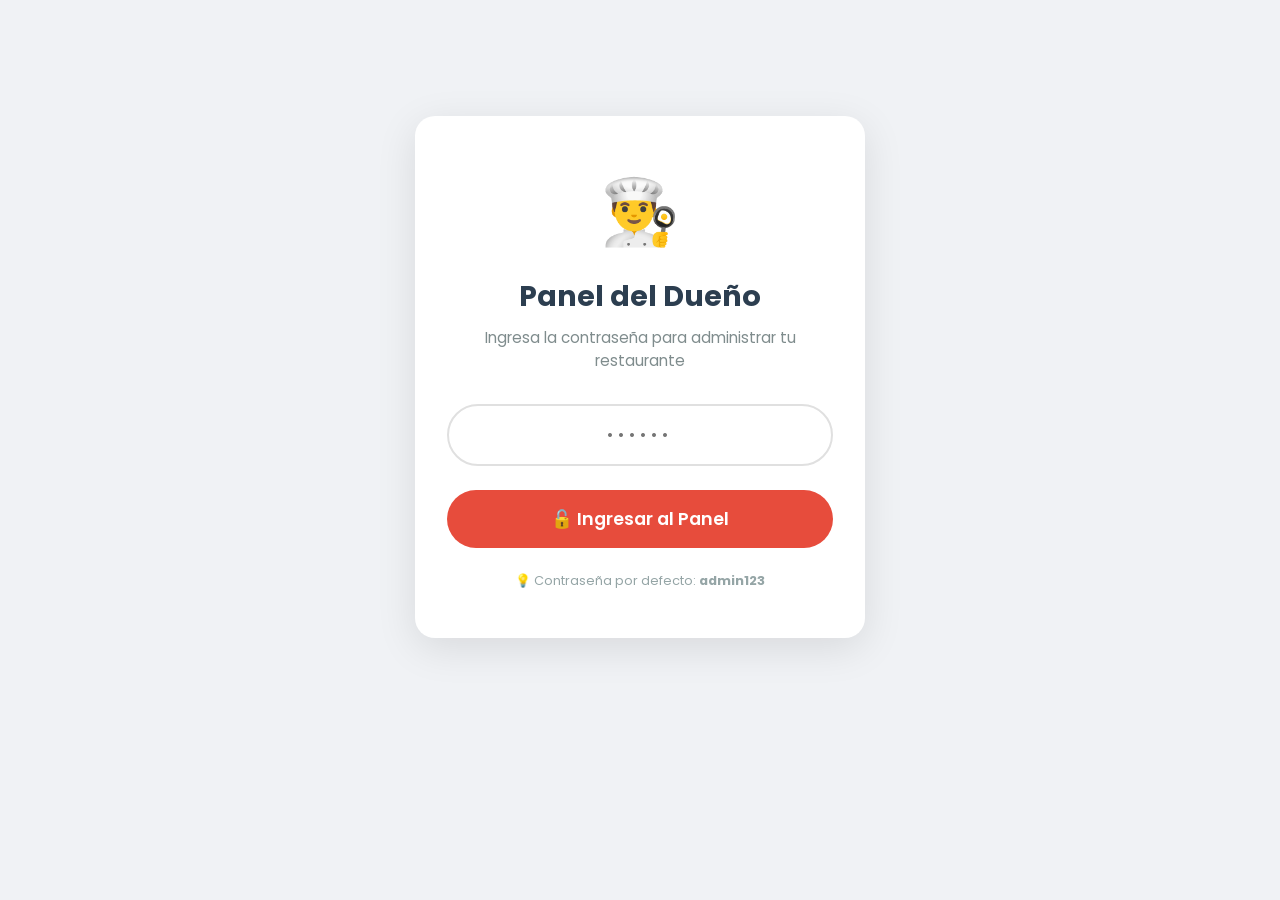
==== admin.html @ 43054e6c "Add files via upload primera version del menu" ====
<!DOCTYPE html>
<html lang="es">
<head>
    <meta charset="UTF-8">
    <meta name="viewport" content="width=device-width, initial-scale=1.0">
    <title>🔐 Panel Admin - Restaurante</title>
    <link rel="stylesheet" href="style.css">
    <link href="https://fonts.googleapis.com/css2?family=Poppins:wght@300;400;600;700&display=swap" rel="stylesheet">
    <style>
        body {
            background: #f0f2f5;
        }
        
        .contenedor-admin {
            max-width: 1100px;
            margin: 0 auto;
            padding: 1rem;
        }
        
        .login-contenedor {
            max-width: 450px;
            margin: 100px auto;
            background: white;
            padding: 3rem 2rem;
            border-radius: 20px;
            box-shadow: 0 10px 40px rgba(0,0,0,0.1);
            text-align: center;
        }
        
        .login-icono {
            font-size: 4rem;
            margin-bottom: 1rem;
        }
        
        .login-titulo {
            color: #2c3e50;
            margin-bottom: 0.5rem;
            font-size: 1.8rem;
        }
        
        .login-subtitulo {
            color: #7f8c8d;
            margin-bottom: 2rem;
            font-size: 0.95rem;
        }
        
        .input-contraseña {
            width: 100%;
            padding: 1rem 1.5rem;
            border: 2px solid #e0e0e0;
            border-radius: 50px;
            font-size: 1.1rem;
            font-family: 'Poppins', sans-serif;
            text-align: center;
            letter-spacing: 5px;
            transition: border-color 0.3s;
        }
        
        .input-contraseña:focus {
            border-color: #e74c3c;
            outline: none;
        }
        
        .boton-login {
            width: 100%;
            padding: 1rem;
            background: #e74c3c;
            color: white;
            border: none;
            border-radius: 50px;
            font-size: 1.1rem;
            font-weight: 600;
            cursor: pointer;
            margin-top: 1.5rem;
            font-family: 'Poppins', sans-serif;
            transition: background 0.3s, transform 0.3s;
        }
        
        .boton-login:hover {
            background: #c0392b;
            transform: translateY(-2px);
        }
        
        .error-login {
            color: #e74c3c;
            margin-top: 1rem;
            display: none;
            font-size: 0.9rem;
        }
        
        .pista-contraseña {
            color: #95a5a6;
            font-size: 0.8rem;
            margin-top: 1.5rem;
        }
        
        .panel-principal {
            display: none;
        }
        
        .admin-encabezado {
            background: linear-gradient(135deg, #2c3e50, #34495e);
            color: white;
            padding: 1.5rem 2rem;
            border-radius: 20px;
            display: flex;
            justify-content: space-between;
            align-items: center;
            margin-bottom: 2rem;
            box-shadow: 0 8px 25px rgba(0,0,0,0.2);
        }
        
        .admin-titulo {
            font-size: 1.8rem;
            font-weight: 700;
        }
        
        .admin-subtitulo {
            font-size: 0.9rem;
            opacity: 0.8;
        }
        
        .boton-cerrar-sesion {
            background: #e74c3c;
            color: white;
            border: none;
            padding: 0.7rem 1.5rem;
            border-radius: 25px;
            cursor: pointer;
            font-weight: 600;
            font-family: 'Poppins', sans-serif;
            transition: background 0.3s;
        }
        
        .boton-cerrar-sesion:hover {
            background: #c0392b;
        }
        
        .seccion-admin {
            background: white;
            padding: 1.5rem;
            border-radius: 20px;
            margin-bottom: 1.5rem;
            box-shadow: 0 4px 15px rgba(0,0,0,0.08);
        }
        
        .seccion-titulo {
            color: #2c3e50;
            font-size: 1.3rem;
            margin-bottom: 1.5rem;
            padding-bottom: 0.5rem;
            border-bottom: 3px solid #e74c3c;
            display: inline-block;
        }
        
        .mensaje-exito {
            background: #d4edda;
            color: #155724;
            padding: 1rem 1.5rem;
            border-radius: 10px;
            margin-bottom: 1rem;
            display: none;
            animation: desvanecer 3s forwards;
            font-weight: 500;
        }
        
        @keyframes desvanecer {
            0% { opacity: 1; }
            70% { opacity: 1; }
            100% { opacity: 0; display: none; }
        }
        
        .fila-formulario {
            display: grid;
            grid-template-columns: repeat(auto-fit, minmax(200px, 1fr));
            gap: 1rem;
            margin-bottom: 1rem;
        }
        
        .grupo-campo {
            display: flex;
            flex-direction: column;
        }
        
        .grupo-campo label {
            font-weight: 600;
            margin-bottom: 0.3rem;
            color: #2c3e50;
            font-size: 0.9rem;
        }
        
        .grupo-campo input,
        .grupo-campo select,
        .grupo-campo textarea {
            padding: 0.7rem 1rem;
            border: 2px solid #e0e0e0;
            border-radius: 10px;
            font-size: 0.95rem;
            font-family: 'Poppins', sans-serif;
            transition: border-color 0.3s;
        }
        
        .grupo-campo input:focus,
        .grupo-campo select:focus,
        .grupo-campo textarea:focus {
            border-color: #e74c3c;
            outline: none;
        }
        
        .grupo-campo textarea {
            resize: vertical;
            min-height: 60px;
        }
        
        .checkbox-contenedor {
            display: flex;
            align-items: center;
            gap: 0.5rem;
            margin: 0.5rem 0;
        }
        
        .checkbox-contenedor input[type="checkbox"] {
            width: 20px;
            height: 20px;
            cursor: pointer;
        }
        
        .checkbox-contenedor label {
            cursor: pointer;
            font-weight: 500;
        }
        
        .boton-guardar {
            background: #27ae60;
            color: white;
            border: none;
            padding: 0.8rem 2rem;
            border-radius: 25px;
            cursor: pointer;
            font-weight: 600;
            font-family: 'Poppins', sans-serif;
            font-size: 0.95rem;
            transition: background 0.3s;
        }
        
        .boton-guardar:hover {
            background: #229954;
        }
        
        .boton-agregar {
            background: #2980b9;
            color: white;
            border: none;
            padding: 0.8rem 2rem;
            border-radius: 25px;
            cursor: pointer;
            font-weight: 600;
            font-family: 'Poppins', sans-serif;
            font-size: 0.95rem;
            transition: background 0.3s;
        }
        
        .boton-agregar:hover {
            background: #2471a3;
        }
        
        .boton-eliminar {
            background: #e74c3c;
            color: white;
            border: none;
            padding: 0.5rem 1rem;
            border-radius: 15px;
            cursor: pointer;
            font-weight: 500;
            font-family: 'Poppins', sans-serif;
            font-size: 0.85rem;
            transition: background 0.3s;
        }
        
        .boton-eliminar:hover {
            background: #c0392b;
        }
        
        .tabla-platos {
            width: 100%;
            border-collapse: collapse;
            margin-top: 1rem;
        }
        
        .tabla-platos th {
            background: #f8f9fa;
            padding: 1rem;
            text-align: left;
            font-weight: 600;
            color: #2c3e50;
            font-size: 0.9rem;
            border-bottom: 2px solid #e0e0e0;
        }
        
        .tabla-platos td {
            padding: 0.8rem 1rem;
            border-bottom: 1px solid #ecf0f1;
            font-size: 0.9rem;
        }
        
        .tabla-platos tr:hover {
            background: #f8f9fa;
        }
        
        .estado-disponible {
            color: #27ae60;
            font-weight: 600;
        }
        
        .estado-agotado {
            color: #e74c3c;
            font-weight: 600;
        }
        
        .badge-destacado {
            background: #f39c12;
            color: white;
            padding: 0.2rem 0.6rem;
            border-radius: 10px;
            font-size: 0.75rem;
            font-weight: 600;
        }
        
        @media (max-width: 768px) {
            .tabla-platos {
                font-size: 0.8rem;
            }
            
            .tabla-platos th,
            .tabla-platos td {
                padding: 0.5rem;
            }
            
            .admin-encabezado {
                flex-direction: column;
                text-align: center;
                gap: 1rem;
            }
            
            .fila-formulario {
                grid-template-columns: 1fr;
            }
        }
    </style>
</head>
<body>
    <div class="contenedor-admin">
        
        <!-- PANTALLA DE LOGIN -->
        <div class="login-contenedor" id="loginPantalla">
            <div class="login-icono">👨‍🍳</div>
            <h1 class="login-titulo">Panel del Dueño</h1>
            <p class="login-subtitulo">Ingresa la contraseña para administrar tu restaurante</p>
            
            <input type="password" 
                   id="passwordInput" 
                   class="input-contraseña" 
                   placeholder="••••••"
                   maxlength="20">
            
            <button class="boton-login" onclick="iniciarSesion()">
                🔓 Ingresar al Panel
            </button>
            
            <p class="error-login" id="errorLogin">❌ Contraseña incorrecta</p>
            <p class="pista-contraseña">💡 Contraseña por defecto: <strong>admin123</strong></p>
        </div>
        
        <!-- PANEL PRINCIPAL -->
        <div class="panel-principal" id="panelPrincipal">
            
            <div class="mensaje-exito" id="mensajeExito">✅ Cambios guardados exitosamente</div>
            
            <div class="admin-encabezado">
                <div>
                    <div class="admin-titulo">👨‍🍳 Panel de Administración</div>
                    <div class="admin-subtitulo" id="nombreRestAdmin">Restaurante</div>
                </div>
                <button class="boton-cerrar-sesion" onclick="cerrarSesion()">🚪 Cerrar Sesión</button>
            </div>
            
            <!-- SECCIÓN 1: Datos del Restaurante -->
            <div class="seccion-admin">
                <h3 class="seccion-titulo">🏪 Datos del Restaurante</h3>
                <div class="fila-formulario">
                    <div class="grupo-campo">
                        <label>Nombre del Restaurante:</label>
                        <input type="text" id="editNombre" placeholder="Ej: Restaurante El Buen Sabor">
                    </div>
                    <div class="grupo-campo">
                        <label>Emoji/Logo:</label>
                        <input type="text" id="editLogo" placeholder="Ej: 🍽️" maxlength="5">
                    </div>
                </div>
                <div class="fila-formulario">
                    <div class="grupo-campo">
                        <label>WhatsApp (con código 58):</label>
                        <input type="text" id="editWhatsApp" placeholder="584120000000">
                    </div>
                    <div class="grupo-campo">
                        <label>Dirección:</label>
                        <input type="text" id="editDireccion" placeholder="Av. Principal, Local 5">
                    </div>
                </div>
                <div class="fila-formulario">
                    <div class="grupo-campo">
                        <label>Horario:</label>
                        <input type="text" id="editHorario" placeholder="Lun-Sáb: 11am-9pm">
                    </div>
                    <div class="grupo-campo">
                        <label>Mensaje de bienvenida:</label>
                        <input type="text" id="editMensaje" placeholder="¡Bienvenidos!">
                    </div>
                </div>
                <button class="boton-guardar" onclick="guardarDatosRestaurante()">💾 Guardar Datos</button>
            </div>
            
            <!-- SECCIÓN 2: Tasa del Dólar -->
            <div class="seccion-admin">
                <h3 class="seccion-titulo">💵 Tasa del Dólar BCV</h3>
                <div class="fila-formulario">
                    <div class="grupo-campo">
                        <label>Tasa actual (Bolívares por Dólar):</label>
                        <input type="number" id="editTasa" step="0.01" placeholder="35.50">
                    </div>
                    <div class="grupo-campo" style="justify-content: flex-end;">
                        <button class="boton-guardar" onclick="actualizarTasa()">💱 Actualizar Tasa</button>
                    </div>
                </div>
                <p style="color: #7f8c8d; font-size: 0.85rem; margin-top: 0.5rem;">
                    📌 Esta tasa se usará para calcular los precios en bolívares en todo el menú
                </p>
            </div>
            
            <!-- SECCIÓN 3: Cambiar Contraseña (NUEVA) -->
            <div class="seccion-admin">
                <h3 class="seccion-titulo">🔐 Cambiar Contraseña</h3>
                <div class="fila-formulario">
                    <div class="grupo-campo">
                        <label>Contraseña actual:</label>
                        <input type="password" id="passwordActual" placeholder="••••••">
                    </div>
                    <div class="grupo-campo">
                        <label>Nueva contraseña:</label>
                        <input type="password" id="passwordNueva" placeholder="Mínimo 6 caracteres">
                    </div>
                    <div class="grupo-campo">
                        <label>Confirmar nueva contraseña:</label>
                        <input type="password" id="passwordConfirmar" placeholder="Repite la nueva contraseña">
                    </div>
                    <div class="grupo-campo" style="justify-content: flex-end;">
                        <button class="boton-guardar" onclick="cambiarPassword()">🔒 Cambiar Contraseña</button>
                    </div>
                </div>
                <p style="color: #7f8c8d; font-size: 0.85rem; margin-top: 0.5rem;">
                    📌 Guarda bien tu nueva contraseña. Si la olvidas, tendrás que editar el archivo data.json
                </p>
            </div>
            
            <!-- SECCIÓN 4: Agregar Nuevo Plato -->
            <div class="seccion-admin">
                <h3 class="seccion-titulo">➕ Agregar Nuevo Plato</h3>
                <div class="fila-formulario">
                    <div class="grupo-campo">
                        <label>Nombre del Plato:</label>
                        <input type="text" id="nuevoNombre" placeholder="Ej: Parrilla Mixta">
                    </div>
                    <div class="grupo-campo">
                        <label>Categoría:</label>
                        <select id="nuevoCategoria">
                            <option value="">Seleccionar categoría...</option>
                        </select>
                    </div>
                    <div class="grupo-campo">
                        <label>Precio en Dólares ($):</label>
                        <input type="number" id="nuevoPrecio" step="0.01" placeholder="15.99">
                    </div>
                </div>
                <div class="fila-formulario">
                    <div class="grupo-campo">
                        <label>Descripción:</label>
                        <textarea id="nuevoDescripcion" placeholder="Describe los ingredientes..."></textarea>
                    </div>
                    <div class="grupo-campo">
                        <label>URL de la Foto:</label>
                        <input type="text" id="nuevoFoto" placeholder="https://imagen.com/foto.jpg">
                        <small style="color: #7f8c8d; margin-top: 0.2rem;">
                            💡 Puedes subir fotos a <a href="https://imgur.com" target="_blank">imgur.com</a> (gratis)
                        </small>
                    </div>
                </div>
                <div class="checkbox-contenedor">
                    <input type="checkbox" id="nuevoDisponible" checked>
                    <label>✅ Disponible para venta</label>
                </div>
                <div class="checkbox-contenedor">
                    <input type="checkbox" id="nuevoDestacado">
                    <label>⭐ Marcar como "Más Vendido"</label>
                </div>
                <button class="boton-agregar" onclick="agregarNuevoPlato()">➕ Agregar Plato al Menú</button>
            </div>
            
            <!-- SECCIÓN 5: Lista de Platos Actuales -->
            <div class="seccion-admin">
                <h3 class="seccion-titulo">📋 Platos en el Menú</h3>
                <div style="overflow-x: auto;">
                    <table class="tabla-platos" id="tablaPlatos">
                        <thead>
                            <tr>
                                <th>#</th>
                                <th>Nombre</th>
                                <th>Categoría</th>
                                <th>Precio $</th>
                                <th>Estado</th>
                                <th>Destacado</th>
                                <th>Acciones</th>
                            </tr>
                        </thead>
                        <tbody id="cuerpoTabla">
                            <tr>
                                <td colspan="7" style="text-align: center;">Cargando platos...</td>
                            </tr>
                        </tbody>
                    </table>
                </div>
            </div>
            
        </div>
    </div>

    <script src="admin.js"></script>
</body>
</html>
---- style.css ----
/* ==========================================
   ESTILOS GENERALES
   ========================================== */

/* Quitamos márgenes y padding por defecto */
* {
    margin: 0;
    padding: 0;
    box-sizing: border-box;
}

/* Fondo de la página con gradiente */
body {
    font-family: 'Poppins', sans-serif;
    background: linear-gradient(135deg, #f5f7fa 0%, #c3cfe2 100%);
    min-height: 100vh;
    padding-bottom: 100px;
}

/* ==========================================
   ENCABEZADO
   ========================================== */
.encabezado {
    background: linear-gradient(135deg, #e74c3c 0%, #c0392b 100%);
    color: white;
    padding: 2rem 1rem;
    text-align: center;
    box-shadow: 0 4px 15px rgba(0,0,0,0.2);
    position: sticky;
    top: 0;
    z-index: 100;
}

.logo {
    font-size: 4rem;
    margin-bottom: 0.5rem;
    animation: rebote 2s infinite;
}

/* Animación del logo */
@keyframes rebote {
    0%, 100% { transform: translateY(0); }
    50% { transform: translateY(-10px); }
}

.encabezado h1 {
    font-size: 2rem;
    font-weight: 700;
    margin-bottom: 0.3rem;
    text-shadow: 2px 2px 4px rgba(0,0,0,0.3);
}

.tasa-dolar {
    background: rgba(255,255,255,0.2);
    padding: 0.5rem 1.5rem;
    border-radius: 20px;
    display: inline-block;
    margin-top: 0.8rem;
    font-weight: 600;
    backdrop-filter: blur(5px);
    font-size: 0.9rem;
}

/* ==========================================
   BUSCADOR
   ========================================== */
.contenedor-buscador {
    max-width: 600px;
    margin: 1.5rem auto;
    padding: 0 1rem;
}

.buscador {
    width: 100%;
    padding: 1rem 1.5rem;
    border: none;
    border-radius: 50px;
    font-size: 1.1rem;
    box-shadow: 0 4px 15px rgba(0,0,0,0.1);
    font-family: 'Poppins', sans-serif;
    outline: none;
    transition: box-shadow 0.3s;
}

.buscador:focus {
    box-shadow: 0 8px 25px rgba(231, 76, 60, 0.3);
}

/* ==========================================
   CATEGORÍAS
   ========================================== */
.contenedor-categorias {
    display: flex;
    gap: 0.5rem;
    padding: 0 1rem 1rem 1rem;
    overflow-x: auto;
    justify-content: center;
    flex-wrap: wrap;
    max-width: 800px;
    margin: 0 auto;
}

.boton-categoria {
    padding: 0.6rem 1.5rem;
    background: white;
    border: 2px solid #e74c3c;
    color: #e74c3c;
    border-radius: 25px;
    cursor: pointer;
    font-weight: 600;
    transition: all 0.3s;
    white-space: nowrap;
    font-family: 'Poppins', sans-serif;
    font-size: 0.9rem;
}

.boton-categoria:hover {
    background: #ffeaea;
    transform: translateY(-2px);
}

.boton-categoria.activo {
    background: #e74c3c;
    color: white;
    transform: scale(1.05);
}

/* ==========================================
   GRID DEL MENÚ
   ========================================== */
.menu-grid {
    max-width: 1200px;
    margin: 0 auto;
    padding: 0 1rem;
    display: grid;
    grid-template-columns: repeat(auto-fill, minmax(300px, 1fr));
    gap: 1.5rem;
}

/* Tarjeta de cada plato */
.plato-tarjeta {
    background: white;
    border-radius: 20px;
    overflow: hidden;
    box-shadow: 0 10px 30px rgba(0,0,0,0.1);
    transition: transform 0.3s, box-shadow 0.3s;
    position: relative;
    animation: aparecer 0.5s ease-in;
}

@keyframes aparecer {
    from {
        opacity: 0;
        transform: translateY(30px);
    }
    to {
        opacity: 1;
        transform: translateY(0);
    }
}

.plato-tarjeta:hover {
    transform: translateY(-8px);
    box-shadow: 0 15px 40px rgba(0,0,0,0.2);
}

/* Imagen del plato */
.plato-imagen {
    width: 100%;
    height: 200px;
    object-fit: cover;
}

/* Etiqueta de "Más Vendido" */
.etiqueta-destacado {
    position: absolute;
    top: 15px;
    right: 15px;
    background: #f39c12;
    color: white;
    padding: 0.3rem 1rem;
    border-radius: 15px;
    font-size: 0.8rem;
    font-weight: 700;
    box-shadow: 0 2px 10px rgba(243, 156, 18, 0.4);
}

/* Información del plato */
.plato-info {
    padding: 1.5rem;
}

.plato-categoria {
    color: #e74c3c;
    font-size: 0.8rem;
    font-weight: 600;
    text-transform: uppercase;
    letter-spacing: 1px;
    margin-bottom: 0.3rem;
}

.plato-nombre {
    font-size: 1.3rem;
    font-weight: 700;
    margin-bottom: 0.5rem;
    color: #2c3e50;
}

.plato-descripcion {
    color: #7f8c8d;
    font-size: 0.9rem;
    margin-bottom: 1rem;
    line-height: 1.4;
}

/* Precios */
.plato-precios {
    display: flex;
    justify-content: space-between;
    align-items: center;
    margin: 1rem 0;
    padding: 0.8rem;
    background: #f8f9fa;
    border-radius: 10px;
}

.precio-dolares {
    font-size: 1.5rem;
    font-weight: 700;
    color: #2c3e50;
}

.precio-bolivares {
    font-size: 0.9rem;
    color: #7f8c8d;
    font-weight: 600;
}

/* Botón de agregar */
.boton-agregar {
    width: 100%;
    padding: 0.8rem;
    background: #27ae60;
    color: white;
    border: none;
    border-radius: 10px;
    font-size: 1rem;
    font-weight: 600;
    cursor: pointer;
    transition: all 0.3s;
    font-family: 'Poppins', sans-serif;
}

.boton-agregar:hover {
    background: #229954;
    transform: scale(1.02);
}

.boton-agregar:active {
    transform: scale(0.98);
}

/* Plato agotado */
.plato-agotado {
    opacity: 0.6;
    pointer-events: none;
}

.plato-agotado .boton-agregar {
    background: #bdc3c7;
    cursor: not-allowed;
}

.etiqueta-agotado {
    position: absolute;
    top: 50%;
    left: 50%;
    transform: translate(-50%, -50%) rotate(-45deg);
    background: rgba(231, 76, 60, 0.9);
    color: white;
    padding: 0.5rem 3rem;
    font-weight: 700;
    font-size: 1.2rem;
    white-space: nowrap;
}

/* ==========================================
   CARRITO FLOTANTE
   ========================================== */
.carrito-flotante {
    position: fixed;
    bottom: 30px;
    right: 30px;
    width: 65px;
    height: 65px;
    background: #e74c3c;
    border-radius: 50%;
    display: flex;
    align-items: center;
    justify-content: center;
    cursor: pointer;
    box-shadow: 0 8px 25px rgba(231, 76, 60, 0.5);
    z-index: 90;
    transition: transform 0.3s;
}

.carrito-flotante:hover {
    transform: scale(1.1) rotate(10deg);
}

.icono-carrito {
    font-size: 2rem;
}

.contador-carrito {
    position: absolute;
    top: -8px;
    right: -8px;
    background: #f39c12;
    color: white;
    width: 28px;
    height: 28px;
    border-radius: 50%;
    display: flex;
    align-items: center;
    justify-content: center;
    font-size: 0.8rem;
    font-weight: 700;
    border: 3px solid white;
}

/* ==========================================
   PANEL DEL CARRITO
   ========================================== */
.panel-carrito {
    position: fixed;
    bottom: 0;
    left: 0;
    right: 0;
    background: white;
    border-radius: 30px 30px 0 0;
    box-shadow: 0 -5px 30px rgba(0,0,0,0.2);
    z-index: 95;
    padding: 1.5rem;
    max-height: 60vh;
    overflow-y: auto;
    transform: translateY(100%);
    transition: transform 0.4s cubic-bezier(0.4, 0, 0.2, 1);
}

.panel-carrito.abierto {
    transform: translateY(0);
}

.carrito-encabezado {
    display: flex;
    justify-content: space-between;
    align-items: center;
    margin-bottom: 1rem;
    padding-bottom: 1rem;
    border-bottom: 2px solid #ecf0f1;
}

.cerrar-carrito {
    background: none;
    border: none;
    font-size: 1.8rem;
    cursor: pointer;
    color: #e74c3c;
    width: 40px;
    height: 40px;
    border-radius: 50%;
    display: flex;
    align-items: center;
    justify-content: center;
    transition: background 0.3s;
}

.cerrar-carrito:hover {
    background: #ffeaea;
}

/* Item en el carrito */
.item-carrito {
    display: flex;
    justify-content: space-between;
    align-items: center;
    padding: 0.8rem 0;
    border-bottom: 1px solid #ecf0f1;
}

.item-carrito-nombre {
    font-weight: 600;
    color: #2c3e50;
}

.item-carrito-precio {
    color: #e74c3c;
    font-weight: 600;
}

.boton-eliminar {
    background: #e74c3c;
    color: white;
    border: none;
    width: 30px;
    height: 30px;
    border-radius: 50%;
    cursor: pointer;
    font-size: 0.8rem;
    transition: background 0.3s;
}

.boton-eliminar:hover {
    background: #c0392b;
}

/* Pie del carrito */
.carrito-pie {
    margin-top: 1rem;
    padding-top: 1rem;
    border-top: 2px solid #ecf0f1;
}

.total-carrito {
    display: flex;
    justify-content: space-between;
    font-size: 1.3rem;
    font-weight: 700;
    margin-bottom: 0.3rem;
    color: #2c3e50;
}

.total-bolivares {
    display: flex;
    justify-content: space-between;
    color: #7f8c8d;
    margin-bottom: 1rem;
    font-weight: 600;
}

.boton-whatsapp {
    width: 100%;
    padding: 1rem;
    background: #25D366;
    color: white;
    border: none;
    border-radius: 15px;
    font-size: 1.1rem;
    font-weight: 600;
    cursor: pointer;
    font-family: 'Poppins', sans-serif;
    transition: background 0.3s;
    margin-top: 0.5rem;
}

.boton-whatsapp:hover {
    background: #128C7E;
}

/* ==========================================
   MODAL
   ========================================== */
.modal {
    display: none;
    position: fixed;
    top: 0;
    left: 0;
    right: 0;
    bottom: 0;
    background: rgba(0,0,0,0.6);
    z-index: 200;
    align-items: center;
    justify-content: center;
    backdrop-filter: blur(5px);
}

.modal.abierto {
    display: flex;
}

.modal-contenido {
    background: white;
    padding: 2rem;
    border-radius: 20px;
    max-width: 500px;
    width: 90%;
    max-height: 80vh;
    overflow-y: auto;
    animation: slideUp 0.3s ease-out;
}

@keyframes slideUp {
    from {
        transform: translateY(50px);
        opacity: 0;
    }
    to {
        transform: translateY(0);
        opacity: 1;
    }
}

.grupo-formulario {
    margin-bottom: 1rem;
}

.grupo-formulario label {
    display: block;
    margin-bottom: 0.3rem;
    font-weight: 600;
    color: #2c3e50;
}

.grupo-formulario input,
.grupo-formulario textarea {
    width: 100%;
    padding: 0.8rem;
    border: 2px solid #e0e0e0;
    border-radius: 10px;
    font-size: 1rem;
    font-family: 'Poppins', sans-serif;
    transition: border-color 0.3s;
}

.grupo-formulario input:focus,
.grupo-formulario textarea:focus {
    border-color: #e74c3c;
    outline: none;
}

.resumen-pedido {
    background: #f8f9fa;
    padding: 1rem;
    border-radius: 10px;
    margin: 1rem 0;
}

.botones-modal {
    display: flex;
    gap: 1rem;
    margin-top: 1rem;
}

.boton-cancelar {
    flex: 1;
    padding: 0.8rem;
    background: #bdc3c7;
    color: white;
    border: none;
    border-radius: 10px;
    cursor: pointer;
    font-weight: 600;
    font-family: 'Poppins', sans-serif;
    transition: background 0.3s;
}

.boton-cancelar:hover {
    background: #95a5a6;
}

/* ==========================================
   PIE DE PÁGINA
   ========================================== */
.pie-pagina {
    text-align: center;
    padding: 2rem;
    color: #7f8c8d;
    font-size: 0.9rem;
    margin-top: 2rem;
}

/* Mensaje de carga */
.cargando {
    text-align: center;
    color: #7f8c8d;
    font-size: 1.2rem;
    padding: 3rem;
    grid-column: 1 / -1;
}

/* ==========================================
   RESPONSIVE (Para celulares)
   ========================================== */
@media (max-width: 600px) {
    .menu-grid {
        grid-template-columns: 1fr;
        padding: 0 0.5rem;
    }
    
    .encabezado h1 {
        font-size: 1.5rem;
    }
    
    .encabezado {
        padding: 1.5rem 0.5rem;
    }
    
    .plato-precios {
        flex-direction: column;
        gap: 0.3rem;
    }
}
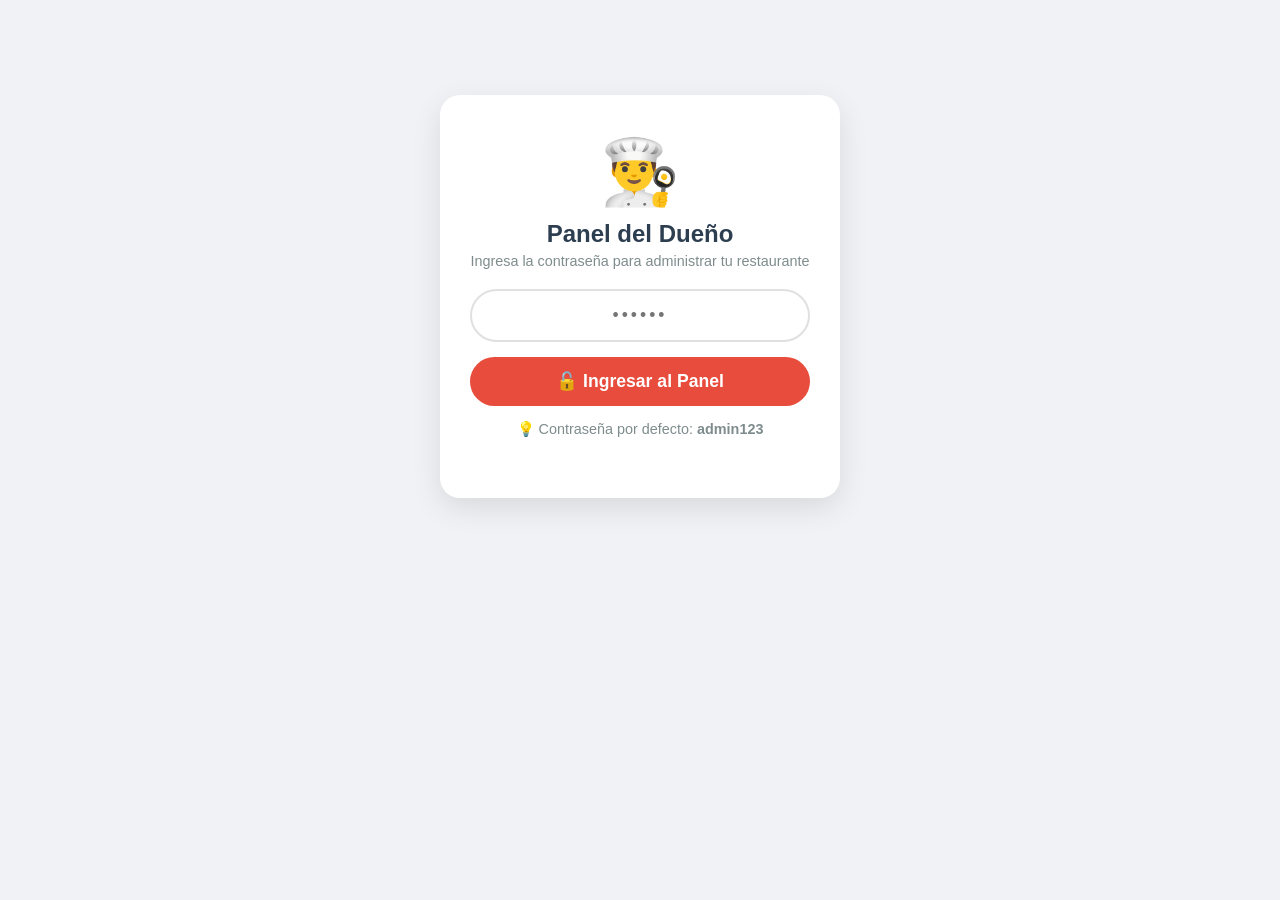
==== commit cbfeee5f: "Update print statement from 'Hello' to 'Goodbye'" ====
--- a/admin.html
+++ b/admin.html
@@ -4,535 +4,817 @@
     <meta charset="UTF-8">
     <meta name="viewport" content="width=device-width, initial-scale=1.0">
     <title>🔐 Panel Admin - Restaurante</title>
-    <link rel="stylesheet" href="style.css">
-    <link href="https://fonts.googleapis.com/css2?family=Poppins:wght@300;400;600;700&display=swap" rel="stylesheet">
     <style>
+        * {
+            margin: 0;
+            padding: 0;
+            box-sizing: border-box;
+        }
+        
         body {
+            font-family: 'Segoe UI', Tahoma, Geneva, Verdana, sans-serif;
             background: #f0f2f5;
-        }
-        
-        .contenedor-admin {
-            max-width: 1100px;
-            margin: 0 auto;
-            padding: 1rem;
-        }
-        
-        .login-contenedor {
-            max-width: 450px;
-            margin: 100px auto;
+            padding: 15px;
+        }
+        
+        .login-box {
+            max-width: 400px;
+            margin: 80px auto;
             background: white;
-            padding: 3rem 2rem;
+            padding: 40px 30px;
             border-radius: 20px;
-            box-shadow: 0 10px 40px rgba(0,0,0,0.1);
+            box-shadow: 0 10px 30px rgba(0,0,0,0.1);
             text-align: center;
         }
         
-        .login-icono {
+        .login-box .icono {
             font-size: 4rem;
-            margin-bottom: 1rem;
-        }
-        
-        .login-titulo {
+            margin-bottom: 10px;
+        }
+        
+        .login-box h2 {
             color: #2c3e50;
-            margin-bottom: 0.5rem;
-            font-size: 1.8rem;
-        }
-        
-        .login-subtitulo {
+            margin-bottom: 5px;
+        }
+        
+        .login-box p {
             color: #7f8c8d;
-            margin-bottom: 2rem;
-            font-size: 0.95rem;
-        }
-        
-        .input-contraseña {
+            margin-bottom: 20px;
+            font-size: 0.9rem;
+        }
+        
+        .login-box input {
             width: 100%;
-            padding: 1rem 1.5rem;
+            padding: 14px;
             border: 2px solid #e0e0e0;
             border-radius: 50px;
             font-size: 1.1rem;
-            font-family: 'Poppins', sans-serif;
             text-align: center;
-            letter-spacing: 5px;
+            letter-spacing: 3px;
+            margin-bottom: 15px;
+            outline: none;
             transition: border-color 0.3s;
         }
         
-        .input-contraseña:focus {
+        .login-box input:focus {
             border-color: #e74c3c;
-            outline: none;
-        }
-        
-        .boton-login {
+        }
+        
+        .btn-login {
             width: 100%;
-            padding: 1rem;
+            padding: 14px;
             background: #e74c3c;
             color: white;
             border: none;
             border-radius: 50px;
             font-size: 1.1rem;
-            font-weight: 600;
+            font-weight: bold;
             cursor: pointer;
-            margin-top: 1.5rem;
-            font-family: 'Poppins', sans-serif;
-            transition: background 0.3s, transform 0.3s;
-        }
-        
-        .boton-login:hover {
+            transition: background 0.3s;
+        }
+        
+        .btn-login:hover {
             background: #c0392b;
-            transform: translateY(-2px);
-        }
-        
-        .error-login {
+        }
+        
+        .error-msg {
             color: #e74c3c;
-            margin-top: 1rem;
+            margin-top: 10px;
             display: none;
-            font-size: 0.9rem;
-        }
-        
-        .pista-contraseña {
+            font-weight: bold;
+        }
+        
+        .pista {
             color: #95a5a6;
             font-size: 0.8rem;
-            margin-top: 1.5rem;
-        }
-        
-        .panel-principal {
+            margin-top: 15px;
+        }
+        
+        .panel {
             display: none;
-        }
-        
-        .admin-encabezado {
+            max-width: 900px;
+            margin: 0 auto;
+        }
+        
+        .panel-header {
             background: linear-gradient(135deg, #2c3e50, #34495e);
             color: white;
-            padding: 1.5rem 2rem;
-            border-radius: 20px;
+            padding: 20px 25px;
+            border-radius: 15px;
+            margin-bottom: 20px;
             display: flex;
             justify-content: space-between;
             align-items: center;
-            margin-bottom: 2rem;
-            box-shadow: 0 8px 25px rgba(0,0,0,0.2);
-        }
-        
-        .admin-titulo {
-            font-size: 1.8rem;
-            font-weight: 700;
-        }
-        
-        .admin-subtitulo {
-            font-size: 0.9rem;
-            opacity: 0.8;
-        }
-        
-        .boton-cerrar-sesion {
+            flex-wrap: wrap;
+            gap: 10px;
+        }
+        
+        .panel-header h2 {
+            font-size: 1.5rem;
+        }
+        
+        .btn-logout {
             background: #e74c3c;
             color: white;
             border: none;
-            padding: 0.7rem 1.5rem;
+            padding: 10px 20px;
             border-radius: 25px;
             cursor: pointer;
-            font-weight: 600;
-            font-family: 'Poppins', sans-serif;
-            transition: background 0.3s;
-        }
-        
-        .boton-cerrar-sesion:hover {
-            background: #c0392b;
-        }
-        
-        .seccion-admin {
+            font-weight: bold;
+            font-size: 0.9rem;
+        }
+        
+        .section {
             background: white;
-            padding: 1.5rem;
-            border-radius: 20px;
-            margin-bottom: 1.5rem;
-            box-shadow: 0 4px 15px rgba(0,0,0,0.08);
-        }
-        
-        .seccion-titulo {
+            padding: 20px;
+            border-radius: 15px;
+            margin-bottom: 20px;
+            box-shadow: 0 4px 12px rgba(0,0,0,0.08);
+        }
+        
+        .section h3 {
             color: #2c3e50;
-            font-size: 1.3rem;
-            margin-bottom: 1.5rem;
-            padding-bottom: 0.5rem;
             border-bottom: 3px solid #e74c3c;
+            padding-bottom: 10px;
+            margin-bottom: 20px;
             display: inline-block;
         }
         
-        .mensaje-exito {
-            background: #d4edda;
-            color: #155724;
-            padding: 1rem 1.5rem;
-            border-radius: 10px;
-            margin-bottom: 1rem;
-            display: none;
-            animation: desvanecer 3s forwards;
-            font-weight: 500;
-        }
-        
-        @keyframes desvanecer {
-            0% { opacity: 1; }
-            70% { opacity: 1; }
-            100% { opacity: 0; display: none; }
-        }
-        
-        .fila-formulario {
+        .form-row {
             display: grid;
-            grid-template-columns: repeat(auto-fit, minmax(200px, 1fr));
-            gap: 1rem;
-            margin-bottom: 1rem;
-        }
-        
-        .grupo-campo {
+            grid-template-columns: 1fr 1fr;
+            gap: 15px;
+            margin-bottom: 15px;
+        }
+        
+        @media (max-width: 600px) {
+            .form-row {
+                grid-template-columns: 1fr;
+            }
+        }
+        
+        .form-group {
             display: flex;
             flex-direction: column;
         }
         
-        .grupo-campo label {
+        .form-group label {
             font-weight: 600;
-            margin-bottom: 0.3rem;
-            color: #2c3e50;
+            margin-bottom: 5px;
+            color: #555;
             font-size: 0.9rem;
         }
         
-        .grupo-campo input,
-        .grupo-campo select,
-        .grupo-campo textarea {
-            padding: 0.7rem 1rem;
+        .form-group input,
+        .form-group select,
+        .form-group textarea {
+            padding: 10px 12px;
             border: 2px solid #e0e0e0;
             border-radius: 10px;
-            font-size: 0.95rem;
-            font-family: 'Poppins', sans-serif;
+            font-size: 1rem;
+            font-family: inherit;
             transition: border-color 0.3s;
         }
         
-        .grupo-campo input:focus,
-        .grupo-campo select:focus,
-        .grupo-campo textarea:focus {
+        .form-group input:focus,
+        .form-group select:focus,
+        .form-group textarea:focus {
             border-color: #e74c3c;
             outline: none;
         }
         
-        .grupo-campo textarea {
-            resize: vertical;
-            min-height: 60px;
-        }
-        
-        .checkbox-contenedor {
-            display: flex;
-            align-items: center;
-            gap: 0.5rem;
-            margin: 0.5rem 0;
-        }
-        
-        .checkbox-contenedor input[type="checkbox"] {
-            width: 20px;
-            height: 20px;
-            cursor: pointer;
-        }
-        
-        .checkbox-contenedor label {
-            cursor: pointer;
-            font-weight: 500;
-        }
-        
-        .boton-guardar {
+        .btn-green {
             background: #27ae60;
             color: white;
             border: none;
-            padding: 0.8rem 2rem;
+            padding: 12px 25px;
             border-radius: 25px;
             cursor: pointer;
-            font-weight: 600;
-            font-family: 'Poppins', sans-serif;
+            font-weight: bold;
             font-size: 0.95rem;
             transition: background 0.3s;
         }
         
-        .boton-guardar:hover {
+        .btn-green:hover {
             background: #229954;
         }
         
-        .boton-agregar {
+        .btn-blue {
             background: #2980b9;
             color: white;
             border: none;
-            padding: 0.8rem 2rem;
+            padding: 12px 25px;
             border-radius: 25px;
             cursor: pointer;
-            font-weight: 600;
-            font-family: 'Poppins', sans-serif;
+            font-weight: bold;
             font-size: 0.95rem;
             transition: background 0.3s;
         }
         
-        .boton-agregar:hover {
+        .btn-blue:hover {
             background: #2471a3;
         }
         
-        .boton-eliminar {
+        .btn-red {
             background: #e74c3c;
             color: white;
             border: none;
-            padding: 0.5rem 1rem;
+            padding: 8px 15px;
             border-radius: 15px;
             cursor: pointer;
-            font-weight: 500;
-            font-family: 'Poppins', sans-serif;
+            font-weight: bold;
             font-size: 0.85rem;
             transition: background 0.3s;
         }
         
-        .boton-eliminar:hover {
+        .btn-red:hover {
             background: #c0392b;
         }
         
-        .tabla-platos {
+        .btn-yellow {
+            background: #f39c12;
+            color: white;
+            border: none;
+            padding: 8px 15px;
+            border-radius: 15px;
+            cursor: pointer;
+            font-weight: bold;
+            font-size: 0.85rem;
+            transition: background 0.3s;
+            margin-left: 5px;
+        }
+        
+        table {
             width: 100%;
             border-collapse: collapse;
-            margin-top: 1rem;
-        }
-        
-        .tabla-platos th {
+            margin-top: 15px;
+            font-size: 0.9rem;
+        }
+        
+        table th {
             background: #f8f9fa;
-            padding: 1rem;
+            padding: 12px;
             text-align: left;
+            border-bottom: 2px solid #e0e0e0;
             font-weight: 600;
-            color: #2c3e50;
+        }
+        
+        table td {
+            padding: 10px 12px;
+            border-bottom: 1px solid #ecf0f1;
+        }
+        
+        table tr:hover {
+            background: #f8f9fa;
+        }
+        
+        .disponible {
+            color: #27ae60;
+            font-weight: bold;
+        }
+        
+        .agotado {
+            color: #e74c3c;
+            font-weight: bold;
+        }
+        
+        .success-msg {
+            background: #d4edda;
+            color: #155724;
+            padding: 12px 20px;
+            border-radius: 10px;
+            margin-bottom: 15px;
+            display: none;
+            font-weight: 500;
+            animation: fadeOut 3s forwards;
+        }
+        
+        @keyframes fadeOut {
+            0%, 70% { opacity: 1; }
+            100% { opacity: 0; display: none; }
+        }
+        
+        .foto-preview {
+            width: 100%;
+            max-width: 200px;
+            height: 150px;
+            border: 3px dashed #ddd;
+            border-radius: 15px;
+            display: flex;
+            align-items: center;
+            justify-content: center;
+            margin-top: 10px;
+            background: #fafafa;
+            background-size: cover;
+            background-position: center;
+            overflow: hidden;
+            position: relative;
+        }
+        
+        .foto-preview .placeholder {
+            color: #bdc3c7;
+            font-size: 3rem;
+        }
+        
+        .btn-foto {
+            background: #8e44ad;
+            color: white;
+            border: none;
+            padding: 10px 20px;
+            border-radius: 25px;
+            cursor: pointer;
+            font-weight: bold;
             font-size: 0.9rem;
-            border-bottom: 2px solid #e0e0e0;
-        }
-        
-        .tabla-platos td {
-            padding: 0.8rem 1rem;
-            border-bottom: 1px solid #ecf0f1;
-            font-size: 0.9rem;
-        }
-        
-        .tabla-platos tr:hover {
-            background: #f8f9fa;
-        }
-        
-        .estado-disponible {
-            color: #27ae60;
-            font-weight: 600;
-        }
-        
-        .estado-agotado {
-            color: #e74c3c;
-            font-weight: 600;
-        }
-        
-        .badge-destacado {
-            background: #f39c12;
-            color: white;
-            padding: 0.2rem 0.6rem;
-            border-radius: 10px;
-            font-size: 0.75rem;
-            font-weight: 600;
-        }
-        
-        @media (max-width: 768px) {
-            .tabla-platos {
-                font-size: 0.8rem;
-            }
-            
-            .tabla-platos th,
-            .tabla-platos td {
-                padding: 0.5rem;
-            }
-            
-            .admin-encabezado {
-                flex-direction: column;
-                text-align: center;
-                gap: 1rem;
-            }
-            
-            .fila-formulario {
-                grid-template-columns: 1fr;
-            }
+            margin-top: 10px;
+            display: inline-block;
+            text-align: center;
+        }
+        
+        .btn-foto:hover {
+            background: #7d3c98;
+        }
+        
+        .checkbox-group {
+            display: flex;
+            gap: 20px;
+            margin: 15px 0;
+            flex-wrap: wrap;
+        }
+        
+        .checkbox-group label {
+            display: flex;
+            align-items: center;
+            gap: 5px;
+            cursor: pointer;
+            font-weight: 500;
+        }
+        
+        .checkbox-group input[type="checkbox"] {
+            width: 18px;
+            height: 18px;
+            cursor: pointer;
         }
     </style>
 </head>
 <body>
-    <div class="contenedor-admin">
-        
-        <!-- PANTALLA DE LOGIN -->
-        <div class="login-contenedor" id="loginPantalla">
-            <div class="login-icono">👨‍🍳</div>
-            <h1 class="login-titulo">Panel del Dueño</h1>
-            <p class="login-subtitulo">Ingresa la contraseña para administrar tu restaurante</p>
-            
-            <input type="password" 
-                   id="passwordInput" 
-                   class="input-contraseña" 
-                   placeholder="••••••"
-                   maxlength="20">
-            
-            <button class="boton-login" onclick="iniciarSesion()">
-                🔓 Ingresar al Panel
-            </button>
-            
-            <p class="error-login" id="errorLogin">❌ Contraseña incorrecta</p>
-            <p class="pista-contraseña">💡 Contraseña por defecto: <strong>admin123</strong></p>
+    
+    <!-- ==================== LOGIN ==================== -->
+    <div class="login-box" id="loginBox">
+        <div class="icono">👨‍🍳</div>
+        <h2>Panel del Dueño</h2>
+        <p>Ingresa la contraseña para administrar tu restaurante</p>
+        
+        <input type="password" id="passInput" placeholder="••••••" maxlength="20">
+        <button class="btn-login" onclick="login()">🔓 Ingresar al Panel</button>
+        
+        <p class="error-msg" id="errorMsg">❌ Contraseña incorrecta</p>
+        <p class="pista">💡 Contraseña por defecto: <strong>admin123</strong></p>
+    </div>
+    
+    <!-- ==================== PANEL PRINCIPAL ==================== -->
+    <div class="panel" id="panelAdmin">
+        
+        <div class="success-msg" id="successMsg">✅ Cambios guardados exitosamente</div>
+        
+        <!-- Encabezado -->
+        <div class="panel-header">
+            <div>
+                <h2>👨‍🍳 Panel de Administración</h2>
+                <p style="opacity:0.8; margin-top:5px;" id="restName">Cargando...</p>
+            </div>
+            <button class="btn-logout" onclick="logout()">🚪 Cerrar Sesión</button>
         </div>
         
-        <!-- PANEL PRINCIPAL -->
-        <div class="panel-principal" id="panelPrincipal">
-            
-            <div class="mensaje-exito" id="mensajeExito">✅ Cambios guardados exitosamente</div>
-            
-            <div class="admin-encabezado">
-                <div>
-                    <div class="admin-titulo">👨‍🍳 Panel de Administración</div>
-                    <div class="admin-subtitulo" id="nombreRestAdmin">Restaurante</div>
-                </div>
-                <button class="boton-cerrar-sesion" onclick="cerrarSesion()">🚪 Cerrar Sesión</button>
+        <!-- SECCIÓN 1: Datos del Restaurante -->
+        <div class="section">
+            <h3>🏪 Datos del Restaurante</h3>
+            <div class="form-row">
+                <div class="form-group">
+                    <label>Nombre del Restaurante:</label>
+                    <input type="text" id="eNombre" placeholder="Ej: Restaurante El Buen Sabor">
+                </div>
+                <div class="form-group">
+                    <label>Logo (emoji):</label>
+                    <input type="text" id="eLogo" placeholder="Ej: 🍽️" maxlength="5">
+                </div>
+                <div class="form-group">
+                    <label>WhatsApp (con código 58):</label>
+                    <input type="text" id="eWhatsApp" placeholder="584120000000">
+                </div>
+                <div class="form-group">
+                    <label>Dirección:</label>
+                    <input type="text" id="eDireccion" placeholder="Av. Principal, Local 5">
+                </div>
+                <div class="form-group">
+                    <label>Horario:</label>
+                    <input type="text" id="eHorario" placeholder="Lun-Sáb: 11am-9pm">
+                </div>
+                <div class="form-group">
+                    <label>Mensaje de Bienvenida:</label>
+                    <input type="text" id="eMensaje" placeholder="¡Bienvenidos!">
+                </div>
             </div>
-            
-            <!-- SECCIÓN 1: Datos del Restaurante -->
-            <div class="seccion-admin">
-                <h3 class="seccion-titulo">🏪 Datos del Restaurante</h3>
-                <div class="fila-formulario">
-                    <div class="grupo-campo">
-                        <label>Nombre del Restaurante:</label>
-                        <input type="text" id="editNombre" placeholder="Ej: Restaurante El Buen Sabor">
-                    </div>
-                    <div class="grupo-campo">
-                        <label>Emoji/Logo:</label>
-                        <input type="text" id="editLogo" placeholder="Ej: 🍽️" maxlength="5">
-                    </div>
-                </div>
-                <div class="fila-formulario">
-                    <div class="grupo-campo">
-                        <label>WhatsApp (con código 58):</label>
-                        <input type="text" id="editWhatsApp" placeholder="584120000000">
-                    </div>
-                    <div class="grupo-campo">
-                        <label>Dirección:</label>
-                        <input type="text" id="editDireccion" placeholder="Av. Principal, Local 5">
-                    </div>
-                </div>
-                <div class="fila-formulario">
-                    <div class="grupo-campo">
-                        <label>Horario:</label>
-                        <input type="text" id="editHorario" placeholder="Lun-Sáb: 11am-9pm">
-                    </div>
-                    <div class="grupo-campo">
-                        <label>Mensaje de bienvenida:</label>
-                        <input type="text" id="editMensaje" placeholder="¡Bienvenidos!">
-                    </div>
-                </div>
-                <button class="boton-guardar" onclick="guardarDatosRestaurante()">💾 Guardar Datos</button>
+            <button class="btn-green" onclick="guardarDatosRest()">💾 Guardar Datos</button>
+        </div>
+        
+        <!-- SECCIÓN 2: Tasa BCV -->
+        <div class="section">
+            <h3>💵 Tasa del Dólar BCV</h3>
+            <div class="form-row">
+                <div class="form-group">
+                    <label>Tasa actual (Bolívares por Dólar):</label>
+                    <input type="number" id="eTasa" step="0.01" placeholder="35.50">
+                </div>
+                <div class="form-group" style="justify-content: flex-end;">
+                    <button class="btn-green" onclick="actualizarTasa()">💱 Actualizar Tasa</button>
+                </div>
             </div>
-            
-            <!-- SECCIÓN 2: Tasa del Dólar -->
-            <div class="seccion-admin">
-                <h3 class="seccion-titulo">💵 Tasa del Dólar BCV</h3>
-                <div class="fila-formulario">
-                    <div class="grupo-campo">
-                        <label>Tasa actual (Bolívares por Dólar):</label>
-                        <input type="number" id="editTasa" step="0.01" placeholder="35.50">
-                    </div>
-                    <div class="grupo-campo" style="justify-content: flex-end;">
-                        <button class="boton-guardar" onclick="actualizarTasa()">💱 Actualizar Tasa</button>
-                    </div>
-                </div>
-                <p style="color: #7f8c8d; font-size: 0.85rem; margin-top: 0.5rem;">
-                    📌 Esta tasa se usará para calcular los precios en bolívares en todo el menú
-                </p>
+        </div>
+        
+        <!-- SECCIÓN 3: Cambiar Contraseña -->
+        <div class="section">
+            <h3>🔐 Cambiar Contraseña</h3>
+            <div class="form-row">
+                <div class="form-group">
+                    <label>Contraseña actual:</label>
+                    <input type="password" id="passActual" placeholder="••••••">
+                </div>
+                <div class="form-group">
+                    <label>Nueva contraseña:</label>
+                    <input type="password" id="passNueva" placeholder="Mínimo 6 caracteres">
+                </div>
+                <div class="form-group">
+                    <label>Confirmar nueva contraseña:</label>
+                    <input type="password" id="passConfirmar" placeholder="Repite la contraseña">
+                </div>
             </div>
-            
-            <!-- SECCIÓN 3: Cambiar Contraseña (NUEVA) -->
-            <div class="seccion-admin">
-                <h3 class="seccion-titulo">🔐 Cambiar Contraseña</h3>
-                <div class="fila-formulario">
-                    <div class="grupo-campo">
-                        <label>Contraseña actual:</label>
-                        <input type="password" id="passwordActual" placeholder="••••••">
-                    </div>
-                    <div class="grupo-campo">
-                        <label>Nueva contraseña:</label>
-                        <input type="password" id="passwordNueva" placeholder="Mínimo 6 caracteres">
-                    </div>
-                    <div class="grupo-campo">
-                        <label>Confirmar nueva contraseña:</label>
-                        <input type="password" id="passwordConfirmar" placeholder="Repite la nueva contraseña">
-                    </div>
-                    <div class="grupo-campo" style="justify-content: flex-end;">
-                        <button class="boton-guardar" onclick="cambiarPassword()">🔒 Cambiar Contraseña</button>
-                    </div>
-                </div>
-                <p style="color: #7f8c8d; font-size: 0.85rem; margin-top: 0.5rem;">
-                    📌 Guarda bien tu nueva contraseña. Si la olvidas, tendrás que editar el archivo data.json
-                </p>
+            <button class="btn-blue" onclick="cambiarPassword()">🔒 Cambiar Contraseña</button>
+        </div>
+        
+        <!-- SECCIÓN 4: Agregar Plato con FOTO LOCAL -->
+        <div class="section">
+            <h3>➕ Agregar Nuevo Plato</h3>
+            <div class="form-row">
+                <div class="form-group">
+                    <label>Nombre del Plato:</label>
+                    <input type="text" id="nNombre" placeholder="Ej: Parrilla Mixta">
+                </div>
+                <div class="form-group">
+                    <label>Categoría:</label>
+                    <select id="nCategoria">
+                        <option value="">Seleccionar categoría...</option>
+                    </select>
+                </div>
+                <div class="form-group">
+                    <label>Precio en Dólares ($):</label>
+                    <input type="number" id="nPrecio" step="0.01" placeholder="15.99">
+                </div>
             </div>
             
-            <!-- SECCIÓN 4: Agregar Nuevo Plato -->
-            <div class="seccion-admin">
-                <h3 class="seccion-titulo">➕ Agregar Nuevo Plato</h3>
-                <div class="fila-formulario">
-                    <div class="grupo-campo">
-                        <label>Nombre del Plato:</label>
-                        <input type="text" id="nuevoNombre" placeholder="Ej: Parrilla Mixta">
-                    </div>
-                    <div class="grupo-campo">
-                        <label>Categoría:</label>
-                        <select id="nuevoCategoria">
-                            <option value="">Seleccionar categoría...</option>
-                        </select>
-                    </div>
-                    <div class="grupo-campo">
-                        <label>Precio en Dólares ($):</label>
-                        <input type="number" id="nuevoPrecio" step="0.01" placeholder="15.99">
-                    </div>
-                </div>
-                <div class="fila-formulario">
-                    <div class="grupo-campo">
-                        <label>Descripción:</label>
-                        <textarea id="nuevoDescripcion" placeholder="Describe los ingredientes..."></textarea>
-                    </div>
-                    <div class="grupo-campo">
-                        <label>URL de la Foto:</label>
-                        <input type="text" id="nuevoFoto" placeholder="https://imagen.com/foto.jpg">
-                        <small style="color: #7f8c8d; margin-top: 0.2rem;">
-                            💡 Puedes subir fotos a <a href="https://imgur.com" target="_blank">imgur.com</a> (gratis)
-                        </small>
-                    </div>
-                </div>
-                <div class="checkbox-contenedor">
-                    <input type="checkbox" id="nuevoDisponible" checked>
-                    <label>✅ Disponible para venta</label>
-                </div>
-                <div class="checkbox-contenedor">
-                    <input type="checkbox" id="nuevoDestacado">
-                    <label>⭐ Marcar como "Más Vendido"</label>
-                </div>
-                <button class="boton-agregar" onclick="agregarNuevoPlato()">➕ Agregar Plato al Menú</button>
+            <!-- SUBIR FOTO DESDE EL CELULAR -->
+            <div class="form-group" style="margin-bottom: 15px;">
+                <label>📸 Foto del Plato (desde tu galería):</label>
+                <input type="file" 
+                       id="nFotoFile" 
+                       accept="image/*" 
+                       capture="environment"
+                       style="display: none;"
+                       onchange="previewFoto(this)">
+                <div class="foto-preview" id="fotoPreview" onclick="document.getElementById('nFotoFile').click()">
+                    <span class="placeholder">📷</span>
+                </div>
+                <button type="button" class="btn-foto" onclick="document.getElementById('nFotoFile').click()">
+                    📁 Seleccionar Foto
+                </button>
+                <small style="display: block; color: #7f8c8d; margin-top: 8px;">
+                    💡 Toca para elegir una foto de tu galería o tomar una nueva
+                </small>
             </div>
             
-            <!-- SECCIÓN 5: Lista de Platos Actuales -->
-            <div class="seccion-admin">
-                <h3 class="seccion-titulo">📋 Platos en el Menú</h3>
-                <div style="overflow-x: auto;">
-                    <table class="tabla-platos" id="tablaPlatos">
-                        <thead>
-                            <tr>
-                                <th>#</th>
-                                <th>Nombre</th>
-                                <th>Categoría</th>
-                                <th>Precio $</th>
-                                <th>Estado</th>
-                                <th>Destacado</th>
-                                <th>Acciones</th>
-                            </tr>
-                        </thead>
-                        <tbody id="cuerpoTabla">
-                            <tr>
-                                <td colspan="7" style="text-align: center;">Cargando platos...</td>
-                            </tr>
-                        </tbody>
-                    </table>
-                </div>
+            <div class="form-group" style="margin-bottom: 15px;">
+                <label>Descripción:</label>
+                <textarea id="nDescripcion" rows="2" placeholder="Describe los ingredientes del plato..."></textarea>
             </div>
             
+            <div class="checkbox-group">
+                <label>
+                    <input type="checkbox" id="nDisponible" checked>
+                    ✅ Disponible para venta
+                </label>
+                <label>
+                    <input type="checkbox" id="nDestacado">
+                    ⭐ Marcar como "Más Vendido"
+                </label>
+            </div>
+            
+            <button class="btn-blue" onclick="agregarPlato()">➕ Agregar Plato al Menú</button>
         </div>
+        
+        <!-- SECCIÓN 5: Lista de Platos -->
+        <div class="section">
+            <h3>📋 Platos en el Menú</h3>
+            <div style="overflow-x: auto;">
+                <table>
+                    <thead>
+                        <tr>
+                            <th>#</th>
+                            <th>Foto</th>
+                            <th>Nombre</th>
+                            <th>Precio $</th>
+                            <th>Estado</th>
+                            <th>Acciones</th>
+                        </tr>
+                    </thead>
+                    <tbody id="tablaPlatos">
+                        <tr><td colspan="6" style="text-align:center;">Cargando platos...</td></tr>
+                    </tbody>
+                </table>
+            </div>
+        </div>
+        
     </div>
 
-    <script src="admin.js"></script>
+    <script>
+        // ============ VARIABLES GLOBALES ============
+        let datos = null;
+        let fotoBase64 = '';  // Aquí guardamos la foto en base64
+        
+        // ============ LOGIN ============
+        async function login() {
+            const pass = document.getElementById('passInput').value;
+            
+            try {
+                const r = await fetch('data.json');
+                datos = await r.json();
+                const passCorrecta = datos.password || 'admin123';
+                
+                if (pass === passCorrecta) {
+                    document.getElementById('loginBox').style.display = 'none';
+                    document.getElementById('panelAdmin').style.display = 'block';
+                    document.getElementById('errorMsg').style.display = 'none';
+                    cargarPanel();
+                } else {
+                    document.getElementById('errorMsg').style.display = 'block';
+                    document.getElementById('passInput').value = '';
+                }
+            } catch(e) {
+                alert('❌ Error al cargar data.json. Verifica que el archivo exista.');
+                console.error(e);
+            }
+        }
+        
+        function logout() {
+            if (confirm('¿Cerrar sesión?')) {
+                document.getElementById('loginBox').style.display = 'block';
+                document.getElementById('panelAdmin').style.display = 'none';
+                document.getElementById('passInput').value = '';
+                fotoBase64 = '';
+                resetPreview();
+            }
+        }
+        
+        // ============ CARGAR DATOS EN PANEL ============
+        function cargarPanel() {
+            const info = datos.informacion_restaurante;
+            
+            document.getElementById('restName').textContent = 'Administrando: ' + info.nombre;
+            document.getElementById('eNombre').value = info.nombre;
+            document.getElementById('eLogo').value = info.logo_emoji;
+            document.getElementById('eWhatsApp').value = info.whatsapp;
+            document.getElementById('eDireccion').value = info.direccion;
+            document.getElementById('eHorario').value = info.horario;
+            document.getElementById('eMensaje').value = info.mensaje_bienvenida || '';
+            document.getElementById('eTasa').value = datos.tasa_dolar_bcv;
+            
+            // Categorías
+            const selCat = document.getElementById('nCategoria');
+            selCat.innerHTML = '<option value="">Seleccionar categoría...</option>';
+            datos.categorias.forEach(c => {
+                selCat.innerHTML += `<option value="${c}">${c}</option>`;
+            });
+            
+            mostrarTabla();
+        }
+        
+        // ============ PREVIEW DE FOTO ============
+        function previewFoto(input) {
+            const preview = document.getElementById('fotoPreview');
+            
+            if (input.files && input.files[0]) {
+                const reader = new FileReader();
+                
+                reader.onload = function(e) {
+                    fotoBase64 = e.target.result;
+                    preview.style.backgroundImage = `url(${fotoBase64})`;
+                    preview.style.border = '3px solid #27ae60';
+                    preview.querySelector('.placeholder').style.display = 'none';
+                };
+                
+                reader.readAsDataURL(input.files[0]);
+            }
+        }
+        
+        function resetPreview() {
+            const preview = document.getElementById('fotoPreview');
+            fotoBase64 = '';
+            preview.style.backgroundImage = '';
+            preview.style.border = '3px dashed #ddd';
+            preview.querySelector('.placeholder').style.display = 'block';
+            document.getElementById('nFotoFile').value = '';
+        }
+        
+        // ============ GUARDAR DATOS ============
+        function descargarJSON() {
+            const json = JSON.stringify(datos, null, 2);
+            const blob = new Blob([json], {type: 'application/json'});
+            const a = document.createElement('a');
+            a.href = URL.createObjectURL(blob);
+            a.download = 'data.json';
+            document.body.appendChild(a);
+            a.click();
+            document.body.removeChild(a);
+            
+            // También guardar en localStorage
+            localStorage.setItem('restaurante_data', json);
+        }
+        
+        function mostrarExito() {
+            const msg = document.getElementById('successMsg');
+            msg.style.display = 'block';
+            msg.style.animation = 'none';
+            msg.offsetHeight;
+            msg.style.animation = 'fadeOut 3s forwards';
+        }
+        
+        function guardarDatosRest() {
+            datos.informacion_restaurante.nombre = document.getElementById('eNombre').value;
+            datos.informacion_restaurante.logo_emoji = document.getElementById('eLogo').value;
+            datos.informacion_restaurante.whatsapp = document.getElementById('eWhatsApp').value;
+            datos.informacion_restaurante.direccion = document.getElementById('eDireccion').value;
+            datos.informacion_restaurante.horario = document.getElementById('eHorario').value;
+            datos.informacion_restaurante.mensaje_bienvenida = document.getElementById('eMensaje').value;
+            
+            descargarJSON();
+            mostrarExito();
+            alert('✅ Datos guardados.\n\n📁 Se descargó data.json\n🔄 Reemplaza el archivo viejo en GitHub.');
+        }
+        
+        function actualizarTasa() {
+            const tasa = parseFloat(document.getElementById('eTasa').value);
+            if (isNaN(tasa) || tasa <= 0) {
+                alert('⚠️ Ingresa una tasa válida');
+                return;
+            }
+            datos.tasa_dolar_bcv = tasa;
+            descargarJSON();
+            mostrarExito();
+            alert('💵 Tasa actualizada a: ' + tasa + ' Bs/USD');
+        }
+        
+        function cambiarPassword() {
+            const actual = document.getElementById('passActual').value;
+            const nueva = document.getElementById('passNueva').value;
+            const confirmar = document.getElementById('passConfirmar').value;
+            const passGuardada = datos.password || 'admin123';
+            
+            if (actual !== passGuardada) {
+                alert('❌ Contraseña actual incorrecta');
+                return;
+            }
+            if (nueva.length < 6) {
+                alert('⚠️ Mínimo 6 caracteres');
+                return;
+            }
+            if (nueva !== confirmar) {
+                alert('⚠️ Las contraseñas no coinciden');
+                return;
+            }
+            if (nueva === actual) {
+                alert('⚠️ La nueva debe ser diferente');
+                return;
+            }
+            
+            datos.password = nueva;
+            descargarJSON();
+            mostrarExito();
+            document.getElementById('passActual').value = '';
+            document.getElementById('passNueva').value = '';
+            document.getElementById('passConfirmar').value = '';
+            alert('✅ Contraseña cambiada a: ' + nueva + '\n\n⚠️ ¡No la olvides!');
+        }
+        
+        // ============ AGREGAR PLATO CON FOTO ============
+        function agregarPlato() {
+            const nombre = document.getElementById('nNombre').value.trim();
+            const categoria = document.getElementById('nCategoria').value;
+            const precio = parseFloat(document.getElementById('nPrecio').value);
+            const descripcion = document.getElementById('nDescripcion').value.trim();
+            const disponible = document.getElementById('nDisponible').checked;
+            const destacado = document.getElementById('nDestacado').checked;
+            
+            // Validaciones
+            if (!nombre) { alert('⚠️ Falta el nombre'); return; }
+            if (!categoria) { alert('⚠️ Selecciona categoría'); return; }
+            if (isNaN(precio) || precio <= 0) { alert('⚠️ Precio inválido'); return; }
+            if (!descripcion) { alert('⚠️ Falta descripción'); return; }
+            
+            // Usar foto local o placeholder
+            const fotoFinal = fotoBase64 || 'https://via.placeholder.com/400x200?text=🍽️+Sin+Foto';
+            
+            // Número nuevo
+            const maxNum = datos.menu.length > 0 
+                ? Math.max(...datos.menu.map(p => p.numero)) 
+                : 0;
+            
+            // Crear plato
+            const nuevoPlato = {
+                numero: maxNum + 1,
+                nombre: nombre,
+                categoria: categoria,
+                descripcion: descripcion,
+                precio_dolares: precio,
+                foto: fotoFinal,
+                disponible: disponible,
+                mas_vendido: destacado
+            };
+            
+            datos.menu.push(nuevoPlato);
+            descargarJSON();
+            mostrarTabla();
+            mostrarExito();
+            
+            // Limpiar formulario
+            document.getElementById('nNombre').value = '';
+            document.getElementById('nPrecio').value = '';
+            document.getElementById('nDescripcion').value = '';
+            document.getElementById('nDisponible').checked = true;
+            document.getElementById('nDestacado').checked = false;
+            resetPreview();
+            
+            alert('✅ Plato agregado: ' + nombre + '\n\n📁 Se descargó data.json actualizado.');
+        }
+        
+        // ============ TABLA DE PLATOS ============
+        function mostrarTabla() {
+            const tbody = document.getElementById('tablaPlatos');
+            
+            if (datos.menu.length === 0) {
+                tbody.innerHTML = '<tr><td colspan="6" style="text-align:center; padding:20px;">📋 No hay platos</td></tr>';
+                return;
+            }
+            
+            tbody.innerHTML = datos.menu.map(p => `
+                <tr>
+                    <td><strong>#${p.numero}</strong></td>
+                    <td>
+                        <img src="${p.foto}" 
+                             style="width:50px; height:50px; object-fit:cover; border-radius:8px;"
+                             onerror="this.src='https://via.placeholder.com/50?text=🍽️'">
+                    </td>
+                    <td>${p.nombre}</td>
+                    <td><strong>$${p.precio_dolares.toFixed(2)}</strong></td>
+                    <td class="${p.disponible ? 'disponible' : 'agotado'}">
+                        ${p.disponible ? '✅ Disponible' : '❌ Agotado'}
+                    </td>
+                    <td>
+                        <button class="btn-red" onclick="togglePlato(${p.numero})">
+                            ${p.disponible ? 'Agotar' : 'Activar'}
+                        </button>
+                        <button class="btn-yellow" onclick="eliminarPlato(${p.numero})">
+                            🗑️
+                        </button>
+                    </td>
+                </tr>
+            `).join('');
+        }
+        
+        function togglePlato(num) {
+            const plato = datos.menu.find(p => p.numero === num);
+            if (plato) {
+                plato.disponible = !plato.disponible;
+                descargarJSON();
+                mostrarTabla();
+                mostrarExito();
+            }
+        }
+        
+        function eliminarPlato(num) {
+            const plato = datos.menu.find(p => p.numero === num);
+            if (plato && confirm('¿Eliminar "' + plato.nombre + '" permanentemente?')) {
+                datos.menu = datos.menu.filter(p => p.numero !== num);
+                descargarJSON();
+                mostrarTabla();
+                mostrarExito();
+            }
+        }
+        
+        // ============ ENTER PARA LOGIN ============
+        document.getElementById('passInput').addEventListener('keypress', function(e) {
+            if (e.key === 'Enter') login();
+        });
+        
+        console.log('👨‍🍳 Panel Admin listo - Puedes subir fotos desde tu celular');
+        console.log('📸 Las fotos se guardan en base64 dentro de data.json');
+    </script>
 </body>
-</html>+</html>
